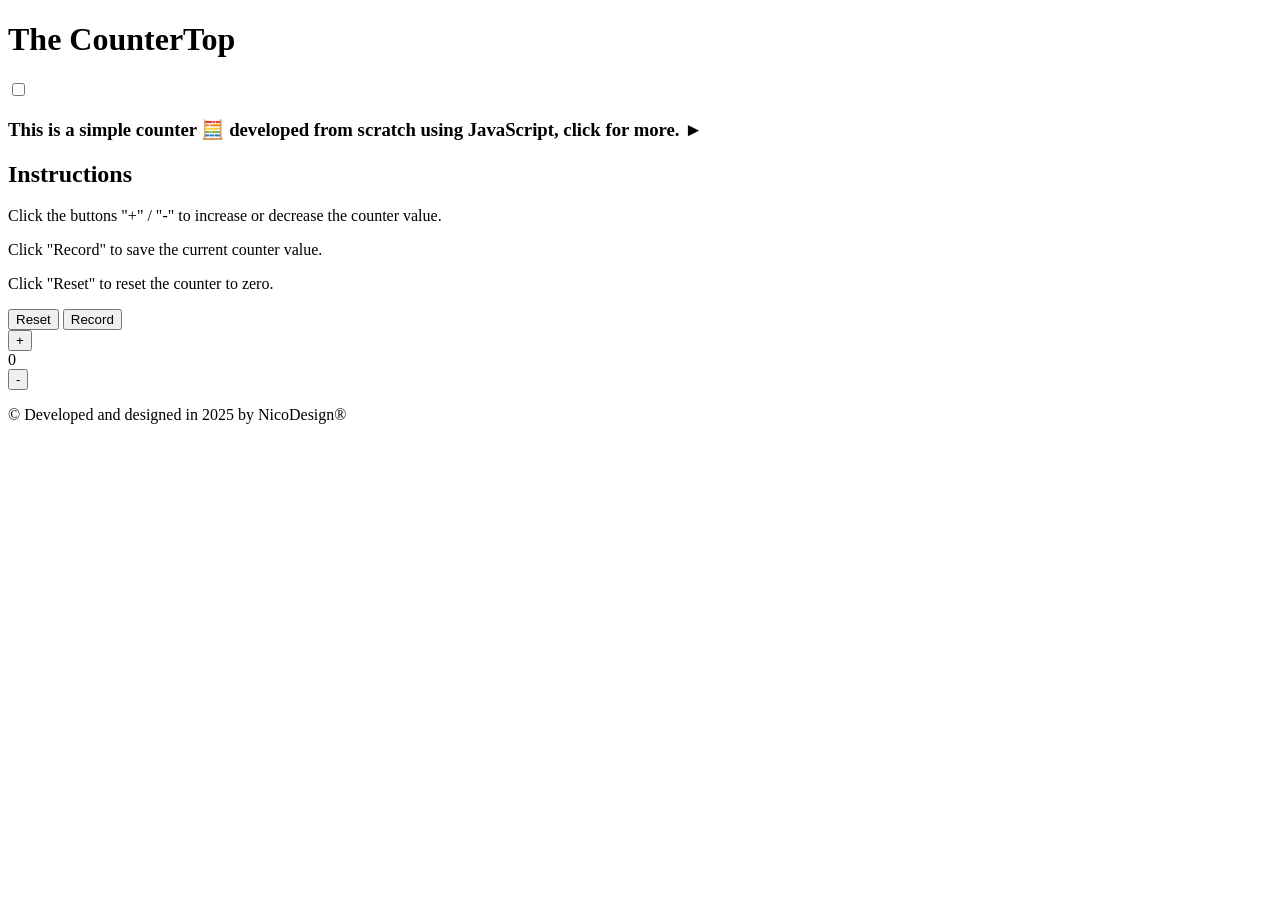
==== Counter/index.html @ 7af995ca "uploaded files and folders" ====
<!DOCTYPE html>
<html lang="en">
<head>
    <meta charset="UTF-8">
    <meta name="viewport" content="width=device-width, initial-scale=1.0">
    <meta name="description" content="A simple counter application built with HTML, CSS, and JavaScript.">
    <meta name="keywords" content="counter, javascript, simple app, click counter">
    <meta name="author" content="NicoDesign">
    <link rel="icon" href="/img/favicon/favicon.ico" type="image/x-icon">
    <link rel="shortcut icon" href="/img/favicon/favicon.ico" type="image/x-icon">
    <link rel="apple-touch-icon" sizes="180x180" href="/img/favicon/apple-touch-icon.png">
    <link rel="icon" type="image/png" sizes="32x32" href="/img/favicon/favicon-32x32.png">
    <link rel="icon" type="image/png" sizes="16x16" href="img/favicon/favicon-16x16.png">
    <link rel="icon" type="image/png" sizes="android-chrome-512x512" href="img/favicon/android-chrome-512x512.png">
    <link rel="icon" type="image/png" sizes="android-chrome-192x192" href="img/favicon/android-chrome-192x192.png">
    <meta property="og:title" content="The Counter">
    <meta property="og:description" content="A simple counter application built with HTML, CSS, and JavaScript.">
    <meta property="og:type" content="website">
    <meta robots content="index, follow">
    <link rel="stylesheet" href="/scss/style.css">
    <title>The Counter</title>
    <link rel="preconnect" href="https://fonts.googleapis.com">
<link rel="preconnect" href="https://fonts.gstatic.com" crossorigin>
<link href="https://fonts.googleapis.com/css2?family=Quicksand&family=Ubuntu:ital,wght@0,300;0,400;0,500;0,700;1,300;1,400;1,500;1,700&display=swap" rel="stylesheet">
    <script src="/javascript/script.js" defer></script>
</head>
<body>
    <header>
        <h1>The CounterTop</h1>
    </header>
    <main>
        <input type="checkbox" id="instructions" class="checkbox">
            <h3 class="toggle-heading"> 
            This is a simple counter 🧮 developed from scratch using JavaScript, click for more.
            <label for="instructions" class="toggle-label">
                <span class="toggle-icon">►</span>
            </label>
            </h3>
            <div class="instructions">
                <h2>Instructions</h2>
                <p>Click the buttons "+" / "-" to increase or decrease the counter value.</p>
                <p>Click "Record" to save the current counter value.</p>
                <p>Click "Reset" to reset the counter to zero.</p>
                <div class="counterSecondary">
                    <button id="resetButton" class="secondaryButton">Reset</button>
                    <button id="recordButton" class="secondaryButton">Record</button>
                </div>  
            </div>
        </div>

        <div class="counterPrimary">
            <button id="plusButton" class="primaryButton">+</button>
            <div id="counterDisplay">0</div>
            <button id="minusButton" class="primaryButton">-</button>
        </div>
              
    </main>
    <footer>
        <p>&copy; Developed and designed in 2025 by NicoDesign® </p>
    </footer>
</html>
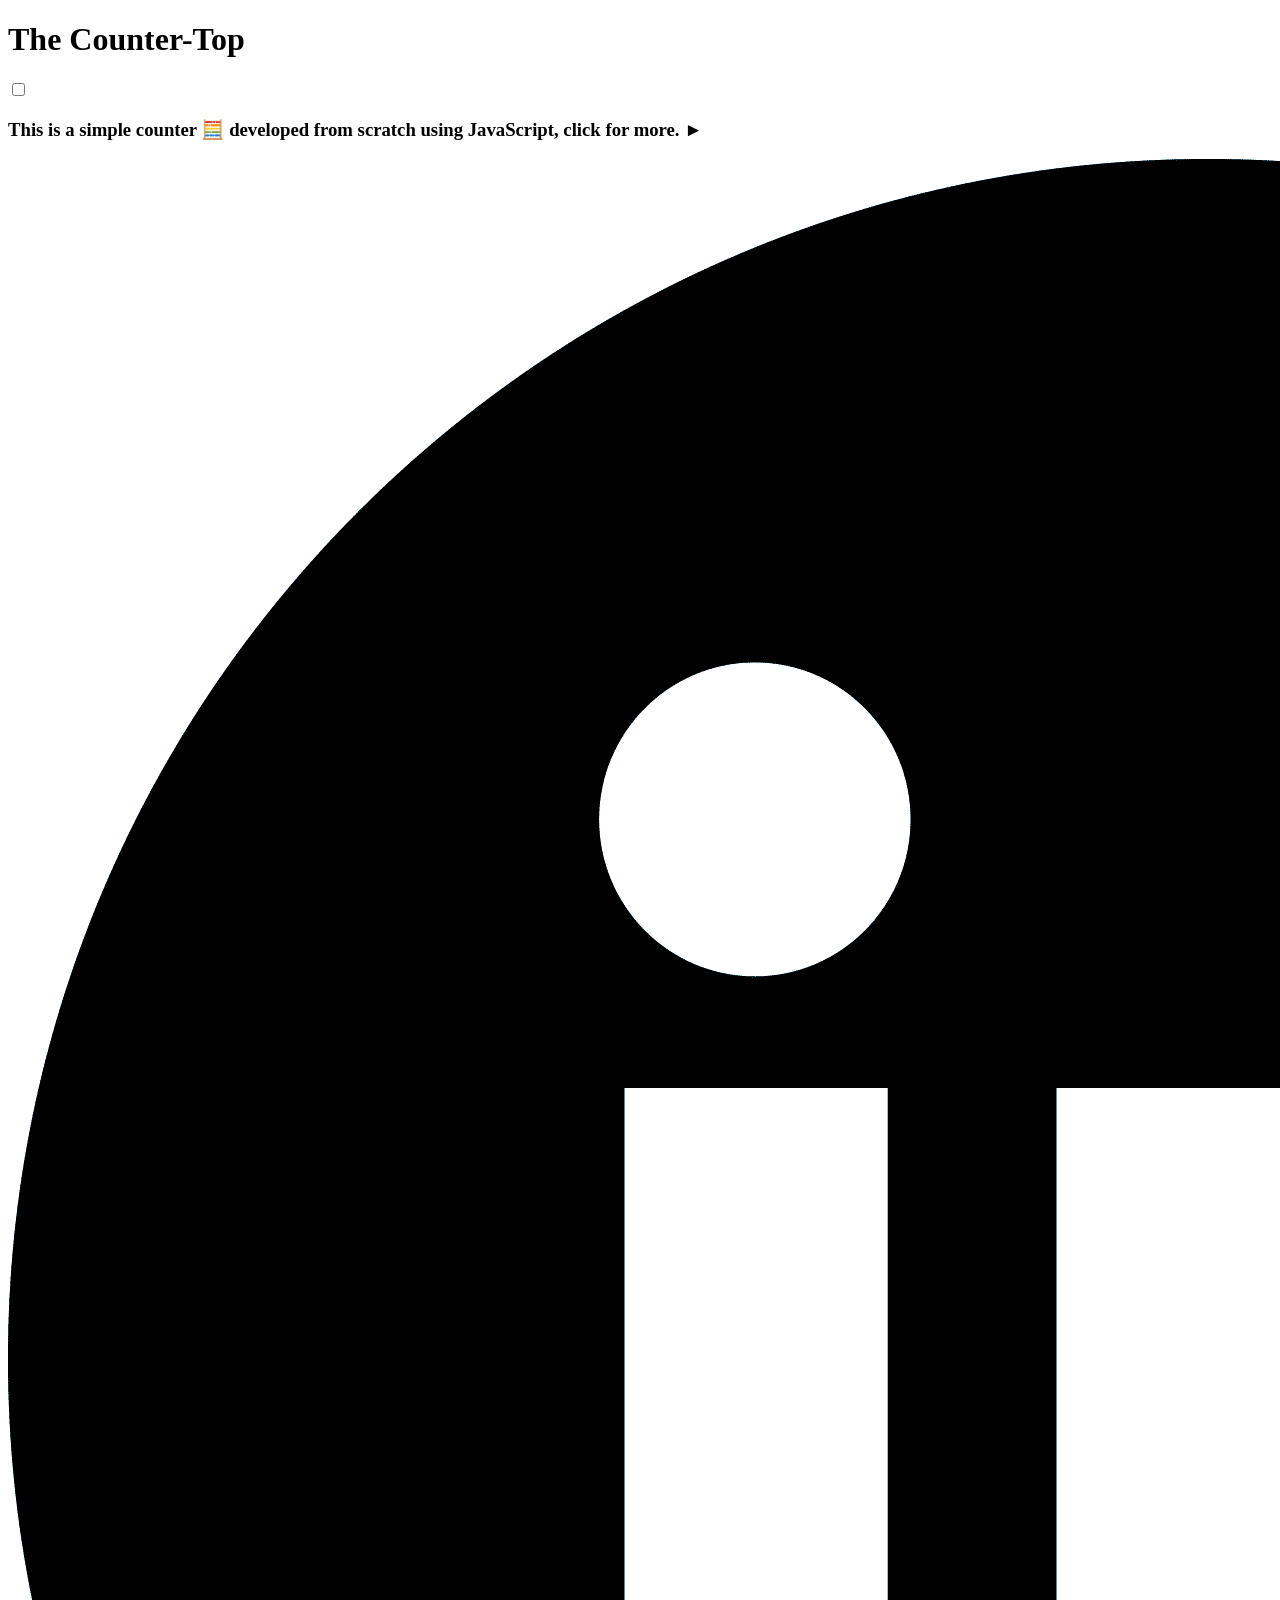
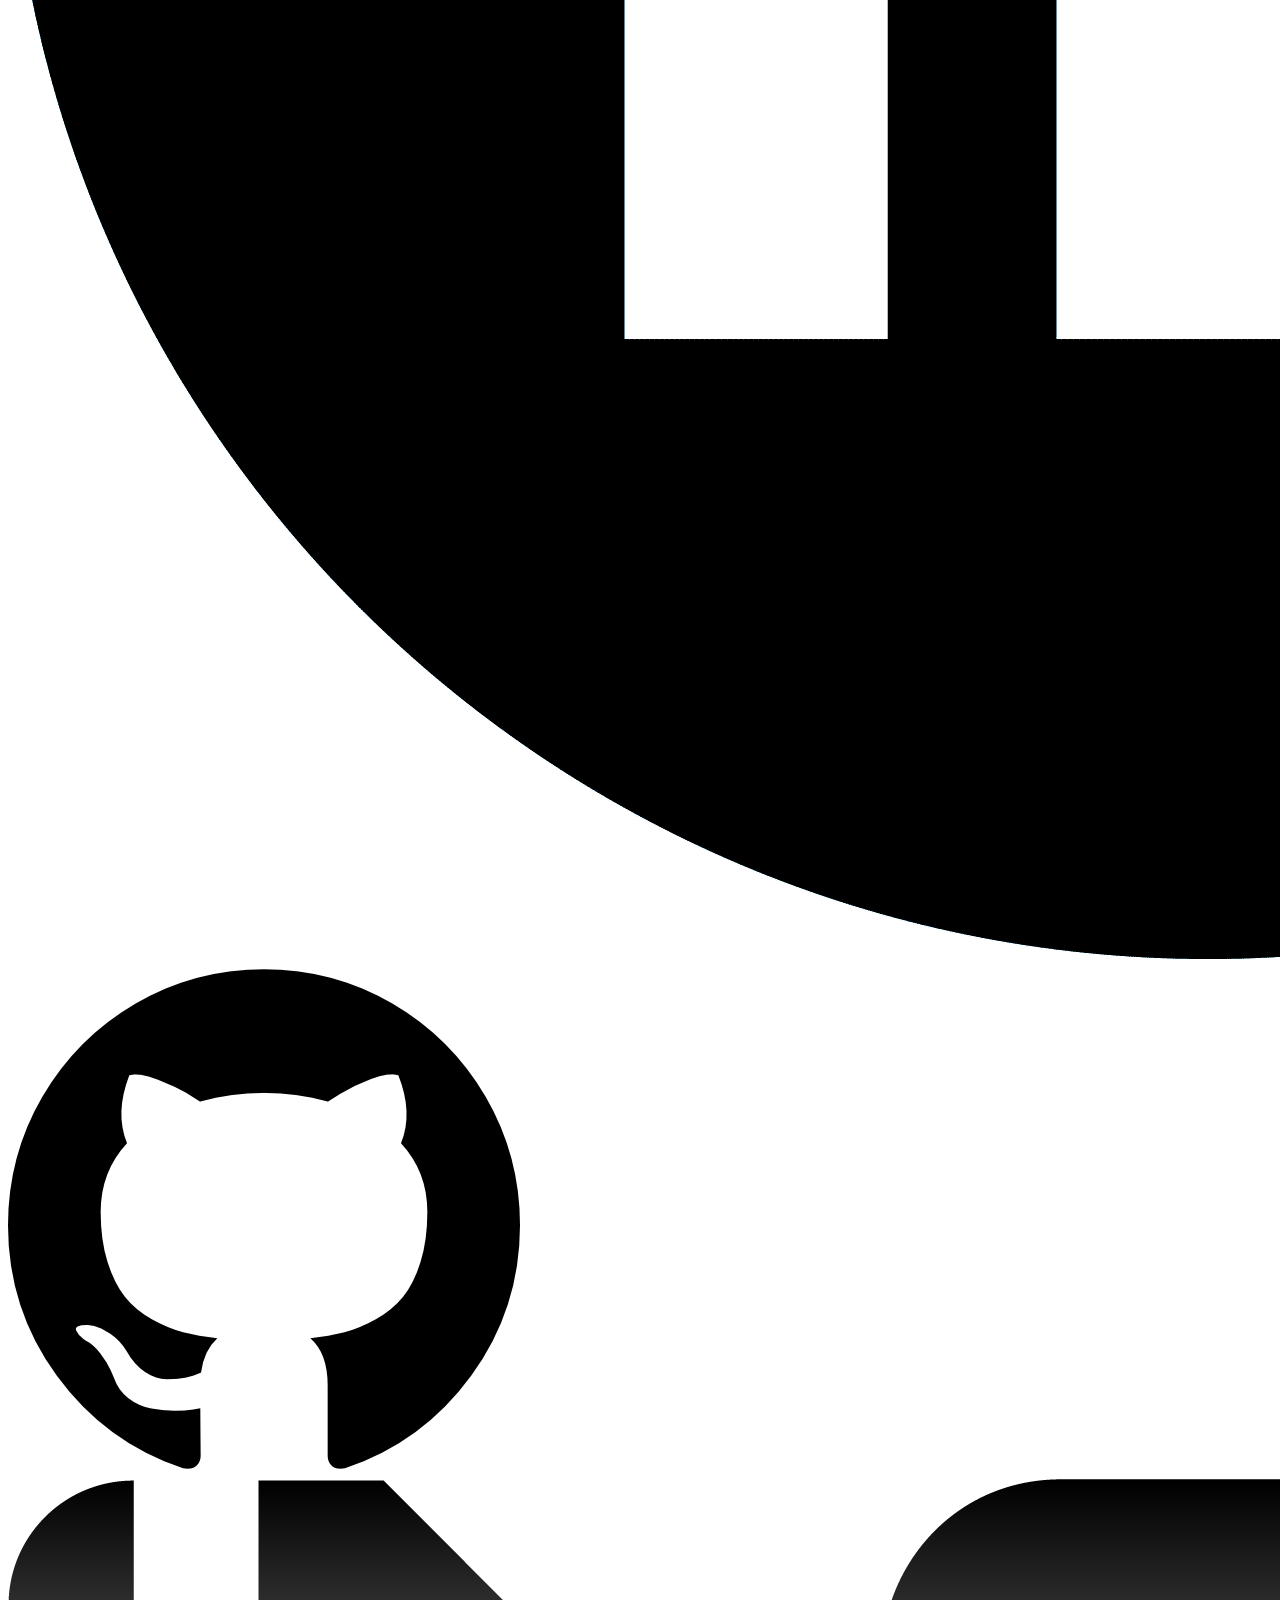
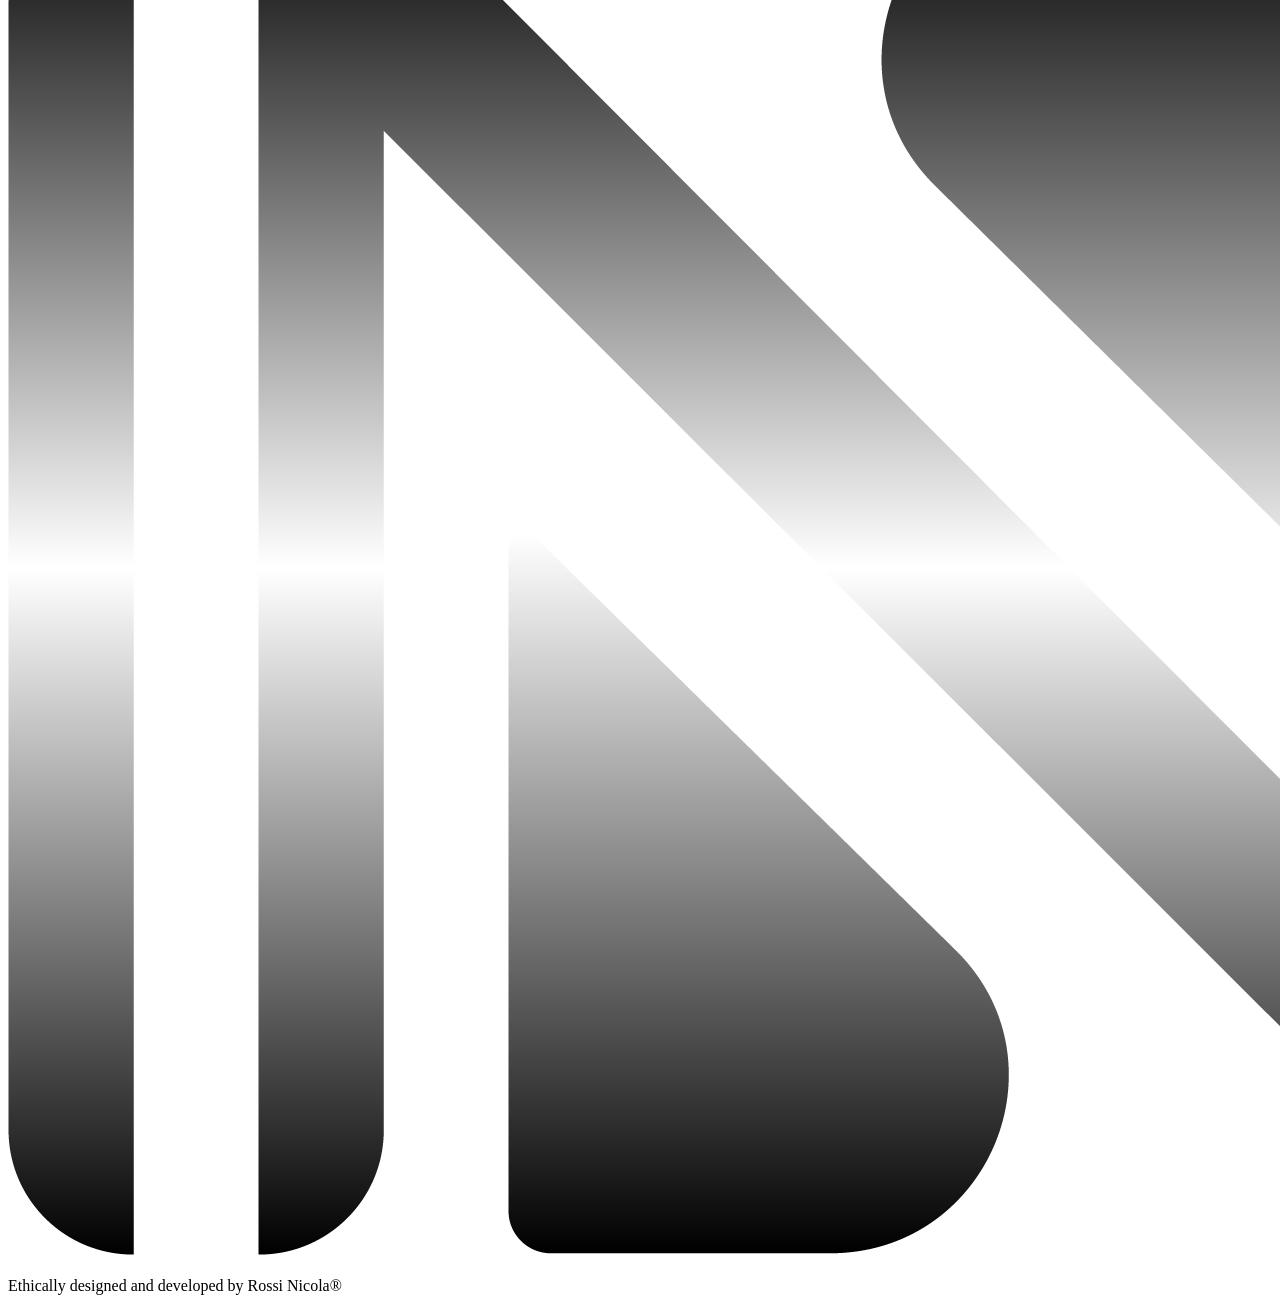
==== commit d379adf4: "Added folders and files" ====
--- a/Counter/index.html
+++ b/Counter/index.html
@@ -11,51 +11,57 @@
     <link rel="apple-touch-icon" sizes="180x180" href="/img/favicon/apple-touch-icon.png">
     <link rel="icon" type="image/png" sizes="32x32" href="/img/favicon/favicon-32x32.png">
     <link rel="icon" type="image/png" sizes="16x16" href="img/favicon/favicon-16x16.png">
-    <link rel="icon" type="image/png" sizes="android-chrome-512x512" href="img/favicon/android-chrome-512x512.png">
-    <link rel="icon" type="image/png" sizes="android-chrome-192x192" href="img/favicon/android-chrome-192x192.png">
+    <link rel="icon" type="image/png" sizes="512x512" href="img/favicon/android-chrome-512x512.png">
+    <link rel="icon" type="image/png" sizes="192x192" href="img/favicon/android-chrome-192x192.png">
     <meta property="og:title" content="The Counter">
     <meta property="og:description" content="A simple counter application built with HTML, CSS, and JavaScript.">
     <meta property="og:type" content="website">
-    <meta robots content="index, follow">
+    <meta name="robots" content="index, follow">
     <link rel="stylesheet" href="/scss/style.css">
     <title>The Counter</title>
     <link rel="preconnect" href="https://fonts.googleapis.com">
 <link rel="preconnect" href="https://fonts.gstatic.com" crossorigin>
 <link href="https://fonts.googleapis.com/css2?family=Quicksand&family=Ubuntu:ital,wght@0,300;0,400;0,500;0,700;1,300;1,400;1,500;1,700&display=swap" rel="stylesheet">
-    <script src="/javascript/script.js" defer></script>
 </head>
 <body>
     <header>
-        <h1>The CounterTop</h1>
+        <h1>The Counter-Top</h1>
     </header>
     <main>
-        <input type="checkbox" id="instructions" class="checkbox">
+        <script src="/javascript/script.js" defer></script>
+          <input type="checkbox" id="instructions" class="checkbox">
             <h3 class="toggle-heading"> 
-            This is a simple counter 🧮 developed from scratch using JavaScript, click for more.
-            <label for="instructions" class="toggle-label">
-                <span class="toggle-icon">►</span>
-            </label>
+              This is a simple counter 🧮 developed from scratch using JavaScript, click for more.
+              <label for="instructions" class="toggle-label">
+                  <span class="toggle-icon">►</span>
+              </label>
             </h3>
-            <div class="instructions">
-                <h2>Instructions</h2>
-                <p>Click the buttons "+" / "-" to increase or decrease the counter value.</p>
-                <p>Click "Record" to save the current counter value.</p>
-                <p>Click "Reset" to reset the counter to zero.</p>
-                <div class="counterSecondary">
-                    <button id="resetButton" class="secondaryButton">Reset</button>
-                    <button id="recordButton" class="secondaryButton">Record</button>
-                </div>  
-            </div>
+    </main>
+    <footer class="footer">
+        
+        <div class="footer-social-icons">
+          <a
+            href="https://www.linkedin.com/in/nicola-rossi-3365a768/"
+            target="_blank"
+          >
+            <img
+              src="./img/linkedin-icon-black.png"
+              alt="LinkedIn Logo Black"
+              class="social-icon"></a>
+              
+          <a href="https://github.com/NicolaRo" target="_blank">
+            <img
+              src="./img/Github-Logo-Black.png"
+              alt="Github Logo Black"
+              class="social-icon"></a>
+
+          <a href="https://github.com/NicolaRo" target="_blank">
+            <img
+              src="./img/Logo_Black-Black.png"
+              alt="Portfolio Logo Black"
+              class="social-icon"></a>
         </div>
-
-        <div class="counterPrimary">
-            <button id="plusButton" class="primaryButton">+</button>
-            <div id="counterDisplay">0</div>
-            <button id="minusButton" class="primaryButton">-</button>
-        </div>
-              
-    </main>
-    <footer>
-        <p>&copy; Developed and designed in 2025 by NicoDesign® </p>
+        <p>Ethically designed and developed by Rossi Nicola®</p>
     </footer>
-</html>+</body>
+</html>
